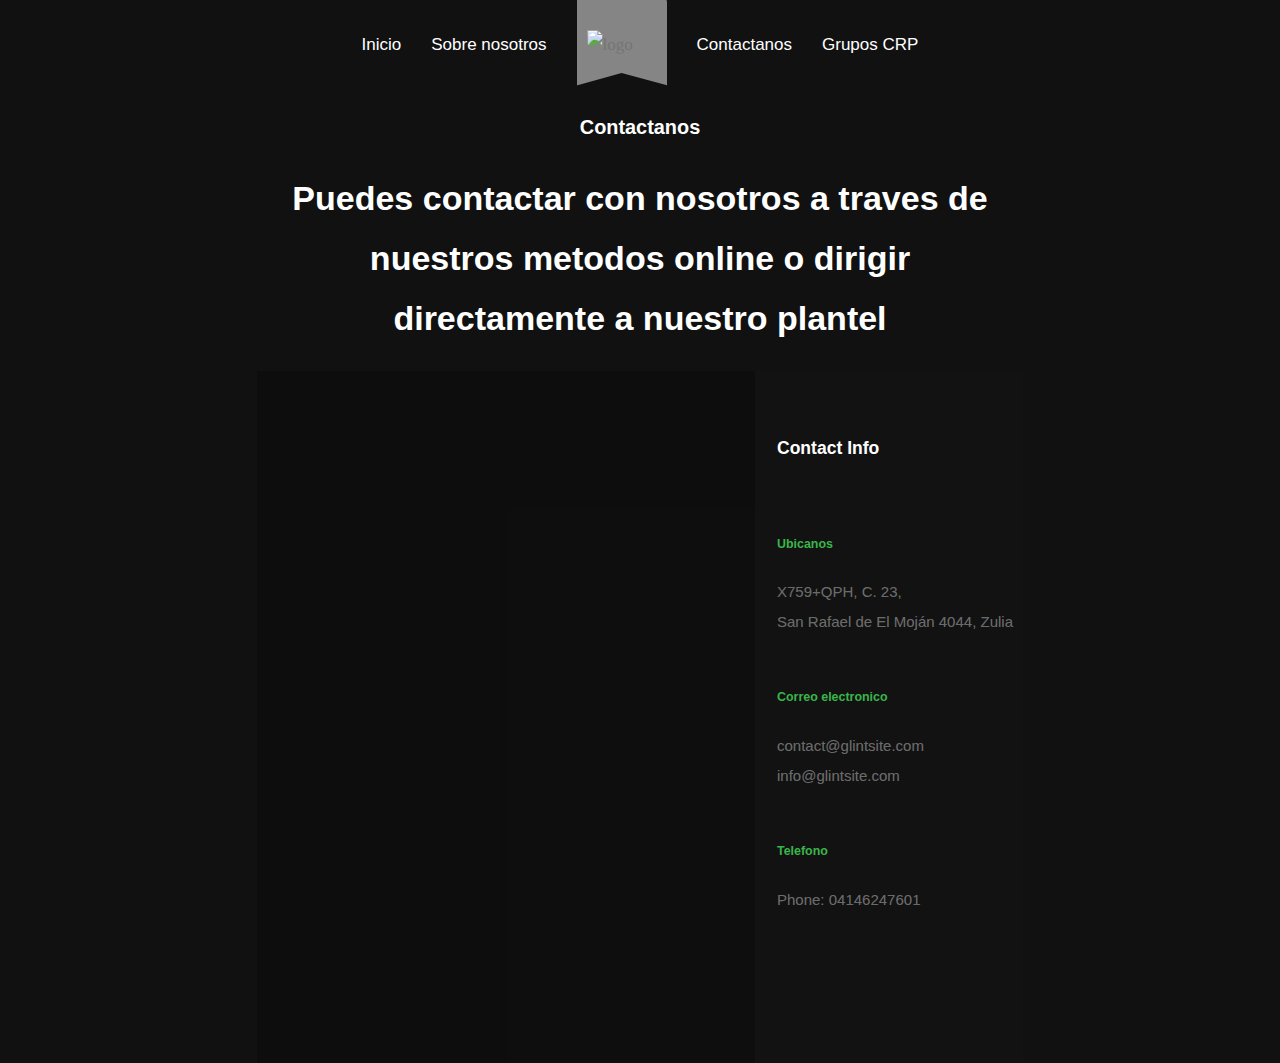
==== contacto.html @ c02133a4 "two" ====
<!DOCTYPE html>
<html lang="en">
<head>
    <meta charset="UTF-8">
    <meta http-equiv="X-UA-Compatible" content="IE=edge">
    <meta name="viewport" content="width=device-width, initial-scale=1.0">
    <link rel="stylesheet" href="contacto.css">
    <title>Document</title>
</head>
<body>
    <nav class="nav container">
        <a href="./index.html" class="nav_links">Inicio</a>
        <a href="./historia.html" class="nav_links">Sobre nosotros</a>
    <picture class="logo__tittle">
        <img src="images/LOGO NMR.png" alt="logo">
    </picture>
        <a href="./contacto.html" class="nav_links">Contactanos</a>
        <a href="./crp1.html" class="nav_links">Grupos CRP</a>

        <button id="toggleButton"><img src="./images/menu.svg" class="nav_img"></button>

        <ul id="menu" style="display: none;" class="menu">
        <a href="./index.html">Inicio</a>
        <a href="./historia.html">Sobre nosotros</a>
        <a href="./contacto.html">Contacto</a>
        <a href="./crp1.html">CRP informacion</a>
        </ul>
</nav>
    <section id="contact" class="s-contact">

        <div class="overlay"></div>
        <div class="contact__line"></div>

        <div class="row section-header aos-init aos-animate" data-aos="fade-up">
            <div class="col-full">
                <h3 class="subhead">Contactanos</h3>
                <h1 class="display-2 display-2--light">Puedes contactar con nosotros a traves de nuestros metodos online o dirigir directamente a nuestro plantel</h1>
            </div>
        </div>

        <div class="row contact-content aos-init aos-animate" data-aos="fade-up">
            
            <div class="contact-primary">


                <div class="mapa"><iframe src="https://www.google.com/maps/embed?pb=!1m18!1m12!1m3!1d516.0420746486392!2d-71.73070938456283!3d10.95940480176373!2m3!1f0!2f0!3f0!3m2!1i1024!2i768!4f13.1!3m3!1m2!1s0x8e896fd893a320ff%3A0xe7ad6652d123d1b8!2sU.%20E.P.%20Nixon%20Mejias%20Romero!5e1!3m2!1ses-419!2snl!4v1706480464341!5m2!1ses-419!2snl"  style="border:0;" allowfullscreen="" loading="lazy"    class="ubicacion-image" referrerpolicy="no-referrer-when-downgrade"></iframe></div>


               

            </div> <!-- end contact-primary -->

            <div class="contact-secondary">
                <div class="contact-info">

                    <h3 class="h6 hide-on-fullwidth">Contact Info</h3>

                    <div class="cinfo">
                        <h5>Ubicanos</h5>
                        <p>
                            X759+QPH, C. 23,<br> 
                            San Rafael de El Moján 4044, Zulia<br>
                        </p>
                    </div>

                    <div class="cinfo">
                        <h5>Correo electronico</h5>
                        <p>
                            contact@glintsite.com<br>
                            info@glintsite.com
                        </p>
                    </div>

                    <div class="cinfo">
                        <h5>Telefono</h5>
                        <p>
                            Phone: 04146247601<br>
                            
                        </p>
                    </div>

                    <ul class="contact-social">
                        <li>
                            <a href="#"><i class="fa fa-facebook" aria-hidden="true"></i></a>
                        </li>
                        <li>
                            <a href="#"><i class="fa fa-twitter" aria-hidden="true"></i></a>
                        </li>
                        <li>
                            <a href="#"><i class="fa fa-instagram" aria-hidden="true"></i></a>
                        </li>
                        <li>
                            <a href="#"><i class="fa fa-behance" aria-hidden="true"></i></a>
                        </li>
                        <li>
                            <a href="#"><i class="fa fa-dribbble" aria-hidden="true"></i></a>
                        </li>
                    </ul> <!-- end contact-social -->

                </div> <!-- end contact-info -->
            </div> <!-- end contact-secondary -->

        </div> <!-- end contact-content -->

    </section>
    <script>
        document.getElementById("toggleButton").addEventListener("click", function() {
      var menu = document.getElementById("menu");
      if (menu.style.display === "none") {
        menu.style.display = "flex";
      } else {
        menu.style.display = "none";
      }
    });
    </script>
</body>
</html>
---- contacto.css ----
@import url('https://fonts.googleapis.com/css2?family=Poppins:wght@300;400;600;700&display=swap');
body{
    margin: 0;
    padding: 0;
    height: 100%;
    font-family: 'Poppins', sans-serif;
    overflow-x: hidden;

}
 html {
    font-size: 10px;
}

@media only screen and (max-width: 400px) {
    html {
        font-size: 9.411764705882353px;
    }
    html, body {
        height: 100%;
        overflow-x: hidden;
    }
   
}
@media screen,(min-width: 450px) {
    .mapa iframe {
        height: 45rem;
        width: 90svw;
        z-index: 9;
    } 
}

html, body {
    height: 100%;
}



body {
    background: #111111;
    font-family: "lora-regular", serif;
    font-size: 1.7rem;
    font-style: normal;
    font-weight: normal;
    line-height: 1.765;
    color: #757575;
    margin: 0;
    padding: 0;
}

/**/
.nav {
    display: flex;
    align-items: center;
    justify-content: center;
    gap: 30px;
}

.nav__tittle{
    font-weight: 300;
    margin-left: 130px;

}

.nav__link{
    margin-left: auto;
    padding: 0;
    display: grid;
    grid-auto-flow: column;
    grid-auto-columns: max-content;
    gap: 2em;
}

.nav__items{
    list-style: none;
}


.nav_links{
    color: #fff;
    text-decoration: none;
    font-family: "montserrat-light", sans-serif;
}

.nav__menu{
    margin-left: auto;
    cursor: pointer;
    display: none;
}

.nav__img{
    display: block;
    width: 30px;
}

.nav__close{
    display: var(--show, none);
}

.logo__tittle {
    position: relative;
    display: flex;
    background: rgba(255, 255, 255, 0.49);
    padding: 3rem 1rem;
    clip-path: polygon(0 0, 0 95%, 50% 81%, 120% 100%, 100% 0);
    z-index: 14;
}

.logo__tittle img{
    width: 7rem;
}
@media (max-width:600px){
    .nav_links{
          display: none;
      } 
      .nav__menu {
          margin-left: auto;
          cursor: pointer;
          display: flex;
          position: absolute;
          right: 2rem;
          top: 2rem;
      }
  
  }
  #menu a {
    text-decoration: none;
    color: white;
    font-size: 2rem;
    padding: 0 0 0 4rem;
    z-index: 14;
    font-family: 'Poppins', sans-serif;

}
.menu {
    display: none;
    background: #010101ed;
    border: transparent;
    width: 100svw;
    height: 100svh;
    position: fixed;
    top: 0;
    flex-direction: column;
    align-items: center;
    color: white;
    justify-content: center;
    gap: 21px;
    align-items: flex-start;
    padding-top: 17rem;
    z-index: 10;
}
  #toggleButton{
      display: none;
      background: transparent;
    border: transparent;
    z-index: 10;
    position: absolute;
    top: 1rem;
    right: 1rem;
    z-index: 14;
  }
  @media (max-width:600px){
      #toggleButton{
          display: flex;
      }
  }
/* ------------------------------------------------------------------- 
 * ## links
 * ------------------------------------------------------------------- */
a {
    color: #0087cc;
    -webkit-transition: all 0.3s ease-in-out;
    transition: all 0.3s ease-in-out;
}

a:hover, a:focus, a:active {
    color: #39b54a;
}

a:hover, a:active {
    outline: 0;
}


h1.display-2.display-2--light {
    text-align: center;
    color: white;
    font-family: "montserrat-light", sans-serif;
    max-width: 75rem;
}

section#contact {
    display: flex;
    justify-content: center;
    flex-direction: column;
    align-items: center;
}
h3.subhead {
    text-align: center;
    color: white;
    font-family: "montserrat-light", sans-serif;
}






.contact-content {
    max-width: 1000px;
    background-color: rgba(0, 0, 0, 0.2);
    color: rgba(255, 255, 255, 0.4);
    padding-top: 6rem;
    padding-bottom: 6rem;
    font-family: "montserrat-light", sans-serif;
    font-size: 1.5rem;
    line-height: 2;
    position: relative;
    display: flex;
}

.contact-content h3 {
    margin-top: 0;
    margin-bottom: 6.6rem;
    color: #FFFFFF;
}

.contact-content h5 {
    margin-top: 0;
    color: #39b54a;
}


.contact-primary, .contact-secondary {
    float: left;
    padding: 0 1rem;
}

.contact-primary {
    width: 65%;
}

.contact-primary #contactForm {
    margin-top: -1.5rem;
}

.contact-secondary {
    width: 35%;
}

.contact-secondary::before {
    content: "";
    display: block;
    width: 35%;
    position: absolute;
    top: 0;
    bottom: 0;
    right: 0;
    background-color: #121212;
}
.mapa iframe {
    height: 51rem;
    width: 49rem;
    z-index: 9;
}
.contact-secondary .contact-info {
    position: relative;
}

.contact-secondary .cinfo {
    margin-bottom: 4.8rem;
}

.contact-social {
    list-style: none;
    display: inline-block;
    margin: 0;
    font-size: 2rem;
}

.contact-social li {
    margin-right: 15px;
    padding-left: 0;
    display: inline-block;
}

.contact-social li a {
    color: white;
}

.contact-social li a:hover, 
.contact-social li a:focus {
    color: #39b54a;
}

.contact-social li:last-child {
    margin: 0;
}

.message-warning, 
.message-success {
    display: none;
    background: #111111;
    font-size: 1.5rem;
    line-height: 2;
    padding: 3rem;
    margin-bottom: 3.6rem;
    width: 100%;
}

.message-warning {
    color: #ff6163;
}

.message-success {
    color: #39b54a;
}

.message-warning i, .message-success i {
    margin-right: 10px;
    font-size: 1.2rem;
}




/* ------------------------------------------------------------------- 
 * responsive:
 * contact
 * ------------------------------------------------------------------- */
@media only screen and (max-width: 1200px) {
    .contact-content {
        max-width: 900px;
    }
}

@media only screen and (max-width: 1000px) {
    .contact-content {
        max-width: 700px;
        display: flex;
    }
    .contact-primary, .contact-secondary {
        float: none;
        width: 100%;
    }
    .contact-primary #contactForm {
        margin-top: -1.5rem;
        margin-bottom: 7.2rem;
    }
    .contact-secondary .hide-on-fullwidth {
        display: none;
    }
    .contact-secondary::before {
        display: none;
    }
    
}
@media only screen and (max-width: 700px) {
    .contact-content {
       
        flex-wrap: wrap;
        justify-content: center;
        flex-direction: column;
    }
}

@media only screen and (max-width: 800px) {
    .contact-content h3 {
        text-align: center;
    }
}

@media only screen and (max-width: 600px) {
    .s-contact {
        padding-top: 12rem;
        padding-bottom: 0;
    }
  
    .contact-content {
        padding-bottom: 12rem;
        text-align: center;
    }
    .contact-primary, .contact-secondary {
        padding: 0 20px;
    }
}

@media only screen and (max-width: 400px) {
    .contact-primary, .contact-secondary {
        padding: 0 5px;
    }
}
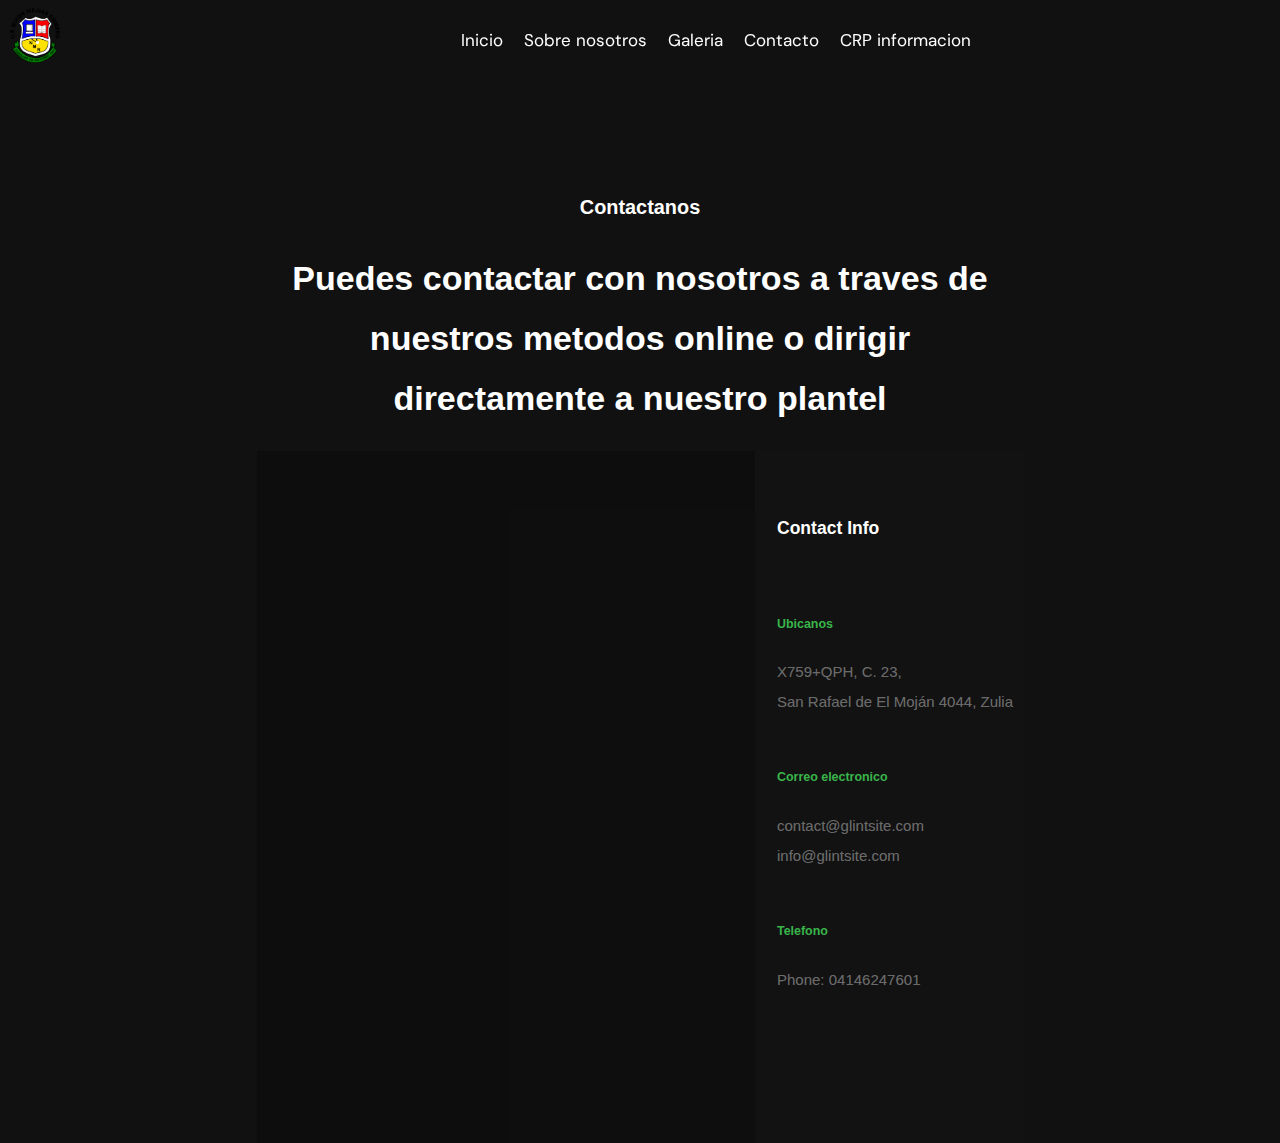
==== commit 563fbd04: "gg02" ====
--- a/contacto.html
+++ b/contacto.html
@@ -5,27 +5,37 @@
     <meta http-equiv="X-UA-Compatible" content="IE=edge">
     <meta name="viewport" content="width=device-width, initial-scale=1.0">
     <link rel="stylesheet" href="contacto.css">
+    <link rel="stylesheet" href="Menu.css" />
+
     <title>Document</title>
 </head>
 <body>
-    <nav class="nav container">
-        <a href="./index.html" class="nav_links">Inicio</a>
-        <a href="./historia.html" class="nav_links">Sobre nosotros</a>
-    <picture class="logo__tittle">
-        <img src="images/LOGO NMR.png" alt="logo">
-    </picture>
-        <a href="./contacto.html" class="nav_links">Contactanos</a>
-        <a href="./crp1.html" class="nav_links">Grupos CRP</a>
-
-        <button id="toggleButton"><img src="./images/menu.svg" class="nav_img"></button>
-
-        <ul id="menu" style="display: none;" class="menu">
-        <a href="./index.html">Inicio</a>
-        <a href="./historia.html">Sobre nosotros</a>
-        <a href="./contacto.html">Contacto</a>
-        <a href="./crp1.html">CRP informacion</a>
-        </ul>
-</nav>
+    <header>
+        <div class="img-container">
+          <img src="./Img/LOGO.png" alt="" srcset="" />
+        </div>
+  
+        <div>
+          <button id="toggleButton">
+            <img src="./img/menu.png" class="nav_img" />
+          </button>
+  
+          <ul id="menu" style="display: none" class="menu">
+            <a href="./index.html">Inicio</a>
+            <a href="./historia.html">Sobre nosotros</a>
+            <a href="">Galeria</a>
+            <a href="./contacto.html">Contacto</a>
+            <a href="./crp1.html">CRP informacion</a>
+          </ul>
+        </div>
+        <div class="links-container">
+          <a href="./index.html">Inicio</a>
+          <a href="./historia.html">Sobre nosotros</a>
+          <a href="">Galeria</a>
+          <a href="./contacto.html">Contacto</a>
+          <a href="./crp1.html">CRP informacion</a>
+        </div>
+      </header>
     <section id="contact" class="s-contact">
 
         <div class="overlay"></div>
@@ -103,15 +113,9 @@
         </div> <!-- end contact-content -->
 
     </section>
-    <script>
-        document.getElementById("toggleButton").addEventListener("click", function() {
-      var menu = document.getElementById("menu");
-      if (menu.style.display === "none") {
-        menu.style.display = "flex";
-      } else {
-        menu.style.display = "none";
-      }
-    });
-    </script>
+
+    <script src="js/menu.js"></script>
+    <script src="Js/JSNav.js"></script>
+    <script src="Pagina.js"></script>
 </body>
 </html>--- a/contacto.css
+++ b/contacto.css
@@ -1,4 +1,4 @@
-@import url('https://fonts.googleapis.com/css2?family=Poppins:wght@300;400;600;700&display=swap');
+@import url("https://fonts.googleapis.com/css2?family=DM+Sans:ital,opsz,wght@0,9..40,100..1000;1,9..40,100..1000&display=swap");
 body{
     margin: 0;
     padding: 0;
@@ -37,7 +37,7 @@
 
 body {
     background: #111111;
-    font-family: "lora-regular", serif;
+    font-family: "DM Sans", sans-serif;
     font-size: 1.7rem;
     font-style: normal;
     font-weight: normal;
@@ -48,124 +48,13 @@
 }
 
 /**/
-.nav {
-    display: flex;
-    align-items: center;
-    justify-content: center;
-    gap: 30px;
-}
-
-.nav__tittle{
-    font-weight: 300;
-    margin-left: 130px;
-
-}
-
-.nav__link{
-    margin-left: auto;
-    padding: 0;
-    display: grid;
-    grid-auto-flow: column;
-    grid-auto-columns: max-content;
-    gap: 2em;
-}
-
-.nav__items{
-    list-style: none;
-}
-
-
-.nav_links{
-    color: #fff;
-    text-decoration: none;
-    font-family: "montserrat-light", sans-serif;
-}
-
-.nav__menu{
-    margin-left: auto;
-    cursor: pointer;
-    display: none;
-}
-
-.nav__img{
-    display: block;
-    width: 30px;
-}
-
-.nav__close{
-    display: var(--show, none);
-}
-
-.logo__tittle {
-    position: relative;
-    display: flex;
-    background: rgba(255, 255, 255, 0.49);
-    padding: 3rem 1rem;
-    clip-path: polygon(0 0, 0 95%, 50% 81%, 120% 100%, 100% 0);
-    z-index: 14;
-}
-
-.logo__tittle img{
-    width: 7rem;
-}
-@media (max-width:600px){
-    .nav_links{
-          display: none;
-      } 
-      .nav__menu {
-          margin-left: auto;
-          cursor: pointer;
-          display: flex;
-          position: absolute;
-          right: 2rem;
-          top: 2rem;
-      }
-  
-  }
-  #menu a {
-    text-decoration: none;
-    color: white;
-    font-size: 2rem;
-    padding: 0 0 0 4rem;
-    z-index: 14;
-    font-family: 'Poppins', sans-serif;
-
-}
-.menu {
-    display: none;
-    background: #010101ed;
-    border: transparent;
-    width: 100svw;
-    height: 100svh;
-    position: fixed;
-    top: 0;
-    flex-direction: column;
-    align-items: center;
-    color: white;
-    justify-content: center;
-    gap: 21px;
-    align-items: flex-start;
-    padding-top: 17rem;
-    z-index: 10;
-}
-  #toggleButton{
-      display: none;
-      background: transparent;
-    border: transparent;
-    z-index: 10;
-    position: absolute;
-    top: 1rem;
-    right: 1rem;
-    z-index: 14;
-  }
-  @media (max-width:600px){
-      #toggleButton{
-          display: flex;
-      }
-  }
+
 /* ------------------------------------------------------------------- 
  * ## links
  * ------------------------------------------------------------------- */
+ .row.section-header.aos-init.aos-animate {
+    margin-top: 17rem;
+}
 a {
     color: #0087cc;
     -webkit-transition: all 0.3s ease-in-out;
--- a/Menu.css
+++ b/Menu.css
@@ -0,0 +1,171 @@
+/* Estilos iniciales para el header */
+header {
+    height: 8rem;
+    transition: background 0.5s linear, height 0.5s linear;
+    position: fixed;
+    width: 100svw;
+    overflow: hidden;
+    display: flex;
+    align-items: center;
+    justify-content: space-between;
+    z-index: 10000; top: 0;
+  }
+  
+  header.scrolled {
+    background: rgba(0, 0, 0, 0.3);
+    backdrop-filter: blur(5px);
+    height: 5rem;
+    overflow: hidden;
+  }
+  header.scrolled.no-backdrop {
+    backdrop-filter: none;
+  }
+  .img-container img {
+    width: 5rem;
+    transition: width 0.5s linear;
+    margin: 1rem;
+  }
+  
+  @media (min-width: 600px) {
+    header{
+      overflow: hidden;
+      z-index: 10000;
+      position: fixed;
+      width: 100%;
+    }
+    .img-container  {
+      width: 8rem;
+    }
+    .img-container img {
+      width: 5rem; /* Tamaño inicial */
+    }
+  
+    .img-container img.scrolled {
+      width: 4rem;
+    }
+  }
+  
+  
+  .links-container {
+    display: none;
+  }
+  @media (max-width: 600px) {
+    .nav_links {
+      display: none;
+    }
+  
+    .nav__menu {
+      margin-left: auto;
+      cursor: pointer;
+      display: flex;
+      position: absolute;
+      right: 2rem;
+      top: 2rem;
+    }
+  }
+  
+  @media (max-width: 450px) {
+    .nav__link--menu {
+      position: fixed;
+      background-color: rgb(0, 0, 0);
+      top: 0px;
+      left: 0px;
+      height: 100%;
+      width: 100%;
+      display: flex;
+      flex-direction: column;
+      justify-content: space-evenly;
+      align-items: center;
+      z-index: 100;
+      opacity: 0;
+      pointer-events: none;
+      transition: opacity 0.7s;
+    }
+  
+    .nav__link--show {
+      --show: block;
+      opacity: 1;
+      pointer-events: unset;
+    }
+  
+    .nav__close {
+      position: absolute;
+      top: 30px;
+      right: 30px;
+      width: 30px;
+      cursor: pointer;
+    }
+  }
+  
+  @media (max-width: 600px) {
+    .nav_links {
+      display: none;
+    }
+  }
+  
+  #menu a {
+    text-decoration: none;
+    color: white;
+    font-size: 1.3rem;
+    padding: 0px 0px 0px 4rem;
+  }
+  
+  .menu {
+    display: none;
+    background: #010101;
+    border: transparent;
+    width: 100%;
+    height: 100svh;
+    position: fixed;
+    top: 0;
+    flex-direction: column;
+    align-items: center;
+    color: white;
+    gap: 21px;
+    align-items: flex-start;
+    padding-top: 10rem;
+    left: 0;
+    margin: 0;
+    z-index: 7;
+  }
+  #toggleButton {
+    display: none;
+    background: #007401;
+    border: transparent;
+    z-index: 10;
+    padding: .3rem;
+    border-radius: 1rem;
+    position: relative;
+    margin: 1rem;
+  }
+  @media (max-width: 600px) {
+    #toggleButton {
+      display: flex;
+    }
+  }
+  @media (min-width: 1024px) {
+    header {
+      display: flex;
+      align-items: center;
+    }
+  
+    .links-container {
+      display: unset !important;
+      margin: auto auto auto calc(-19rem + 44svw);
+    }
+  
+    .links-container a {
+      color: white;
+      text-decoration: none;
+      margin: 0px 0.8rem;
+    }
+  
+    .infotools {
+      display: flex;
+      scrollbar-width: none;
+      justify-content: space-between;
+    }
+  }
+  .no-scroll {
+    overflow: hidden;
+  }